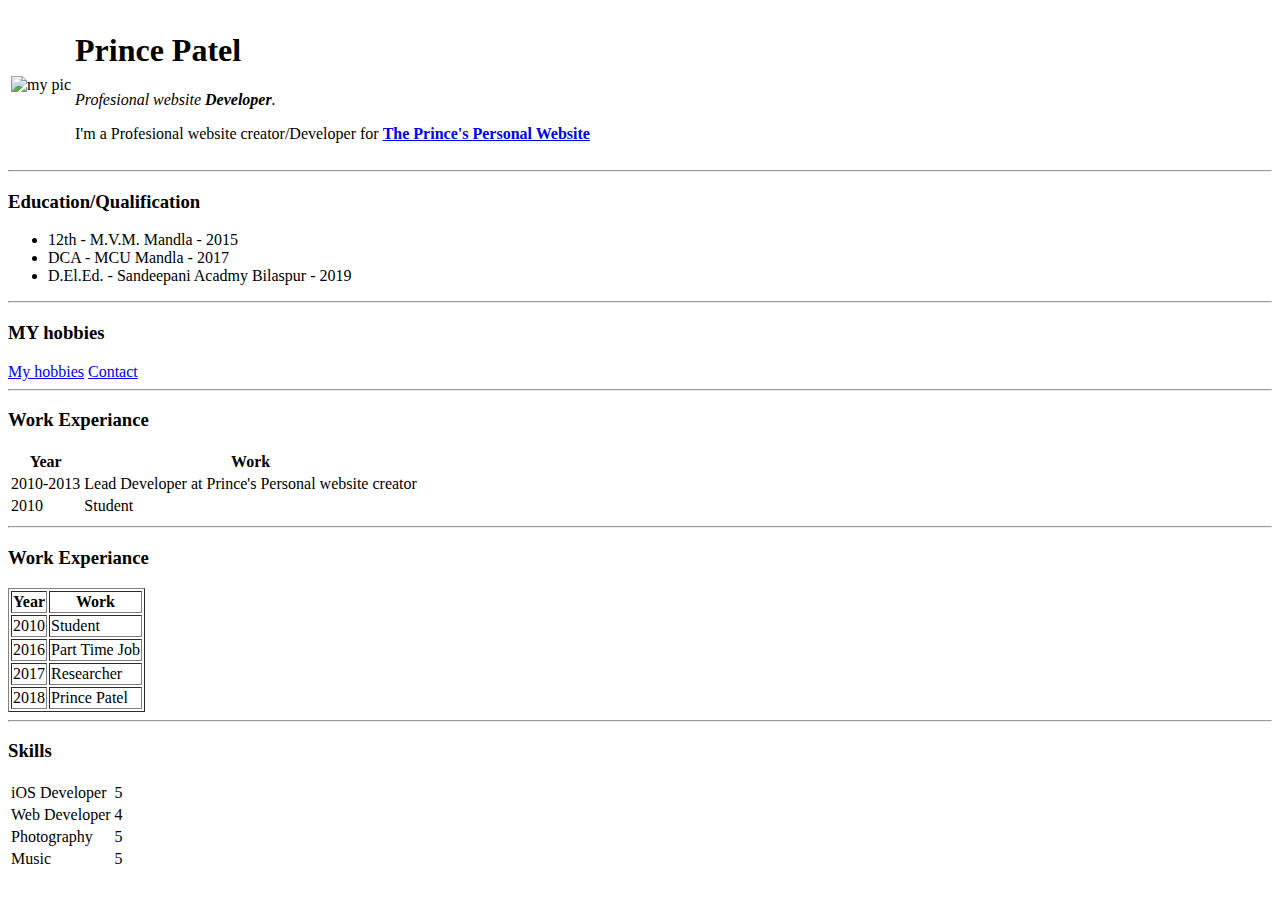
==== index.html @ ff3d0f7c "Rename Index.html to index.html" ====
<!DOCTYPE html>
<html lang="en">

<head>
    <meta charset="UTF-8">
    <meta name="viewport" content="width=device-width, initial-scale=1.0">
    <title>Prince's Personal Website</title>

</head>

<body>
    <table>
        <tr>
            <td><img src="download.jpg" alt="my pic"></td>
            <td>
                <h1>Prince Patel</h1>
                <p><em>Profesional website <strong>Developer</strong>.</em></p>
                <p>I'm a Profesional website creator/Developer for <strong><a href="https://www.google.com/">The
                            Prince's Personal Website</a></strong></p>
            </td>
        </tr>
    </table>
    <hr>
    <h3>Education/Qualification</h3>
    <ul>
        <li>12th - M.V.M. Mandla - 2015</li>
        <li>DCA - MCU Mandla - 2017</li>
        <li>D.El.Ed. - Sandeepani Acadmy Bilaspur - 2019</li>
    </ul>
    <hr>
    <h3>MY hobbies</h3>
    <a href="hobbies.html">My hobbies</a>
    <a href="Contact Me.html">Contact</a>
    <hr>
    <h3>Work Experiance</h3>
    <table>
        <tr>
            <th>Year</th>
            <th>Work</th>

        </tr>
        <tbody>
            <tr>
                <td>2010-2013</td>
                <td>Lead Developer at Prince's Personal website creator</td>
            </tr>
            <tr>
                <td>2010</td>
                <td>Student</td>

            </tr>
        </tbody>
    </table>
    <hr>
    <h3>Work Experiance</h3>
    <table border="1">
        <tr>
            <th>Year</th>
            <th>Work</th>
        </tr>
        <tbody>
            <tr>
                <td>2010</td>
                <td>Student</td>
            </tr>
            <tr>
                <td>2016</td>
                <td>Part Time Job</td>
            </tr>
            <tr>
                <td>2017</td>
                <td>Researcher</td>
            </tr>
            <tr>
                <td>2018</td>
                <td>Prince Patel</td>
            </tr>
        </tbody>
    </table>
    <hr>
    <h3>Skills</h3>
    <table cellspecing="10">
        <tr>
            <td>iOS Developer</td>
            <td>5</td>
        </tr>
        <tr>
            <td>Web Developer</td>
            <td>4</td>
        </tr>
        <tr>
            <td>Photography</td>
            <td>5</td>
        </tr>
        <tr>
            <td>Music</td>
            <td>5</td>
        </tr>
    </table>


</body>

</html>
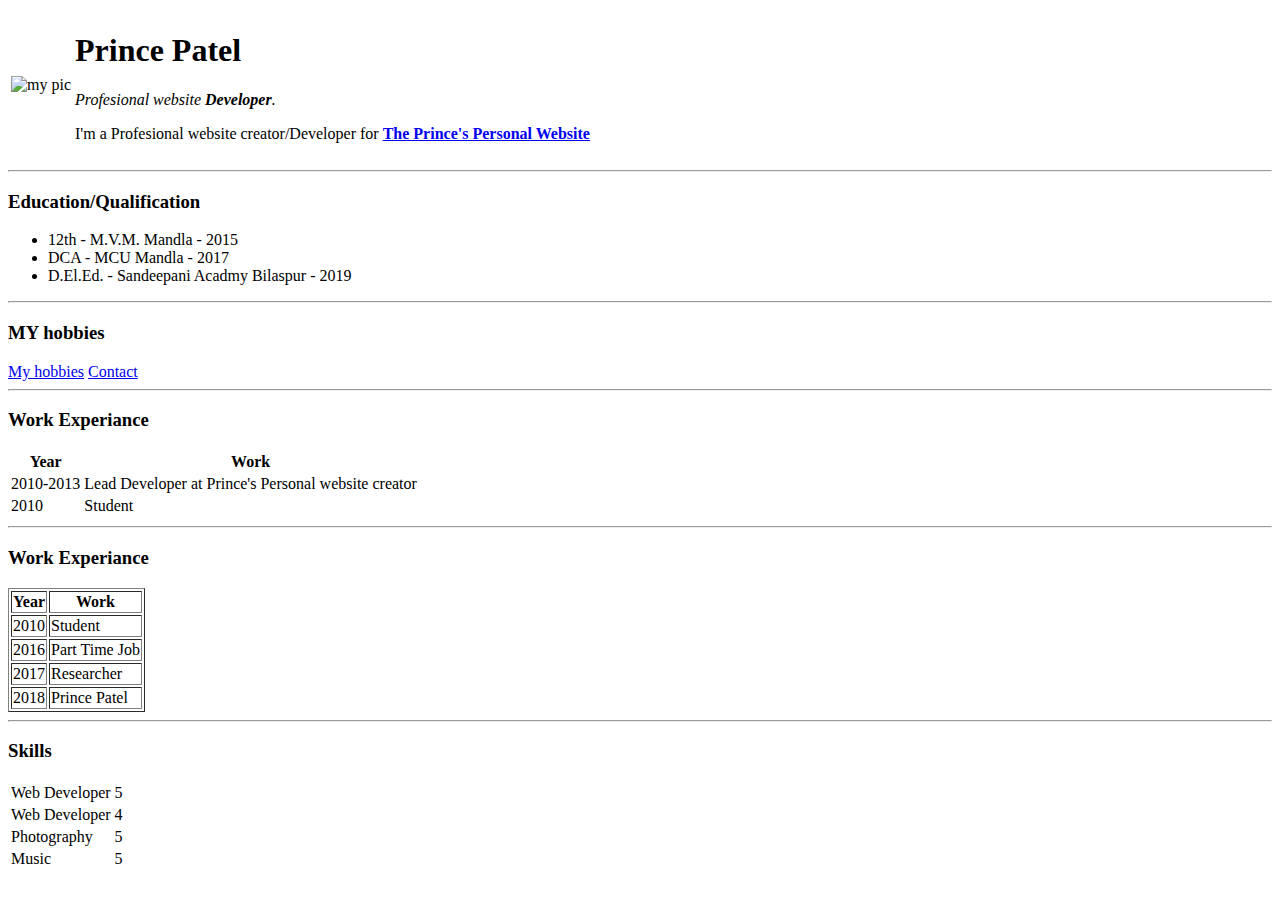
==== commit 3bef12dd: "Update index.html" ====
--- a/index.html
+++ b/index.html
@@ -81,7 +81,7 @@
     <h3>Skills</h3>
     <table cellspecing="10">
         <tr>
-            <td>iOS Developer</td>
+            <td>Web Developer</td>
             <td>5</td>
         </tr>
         <tr>
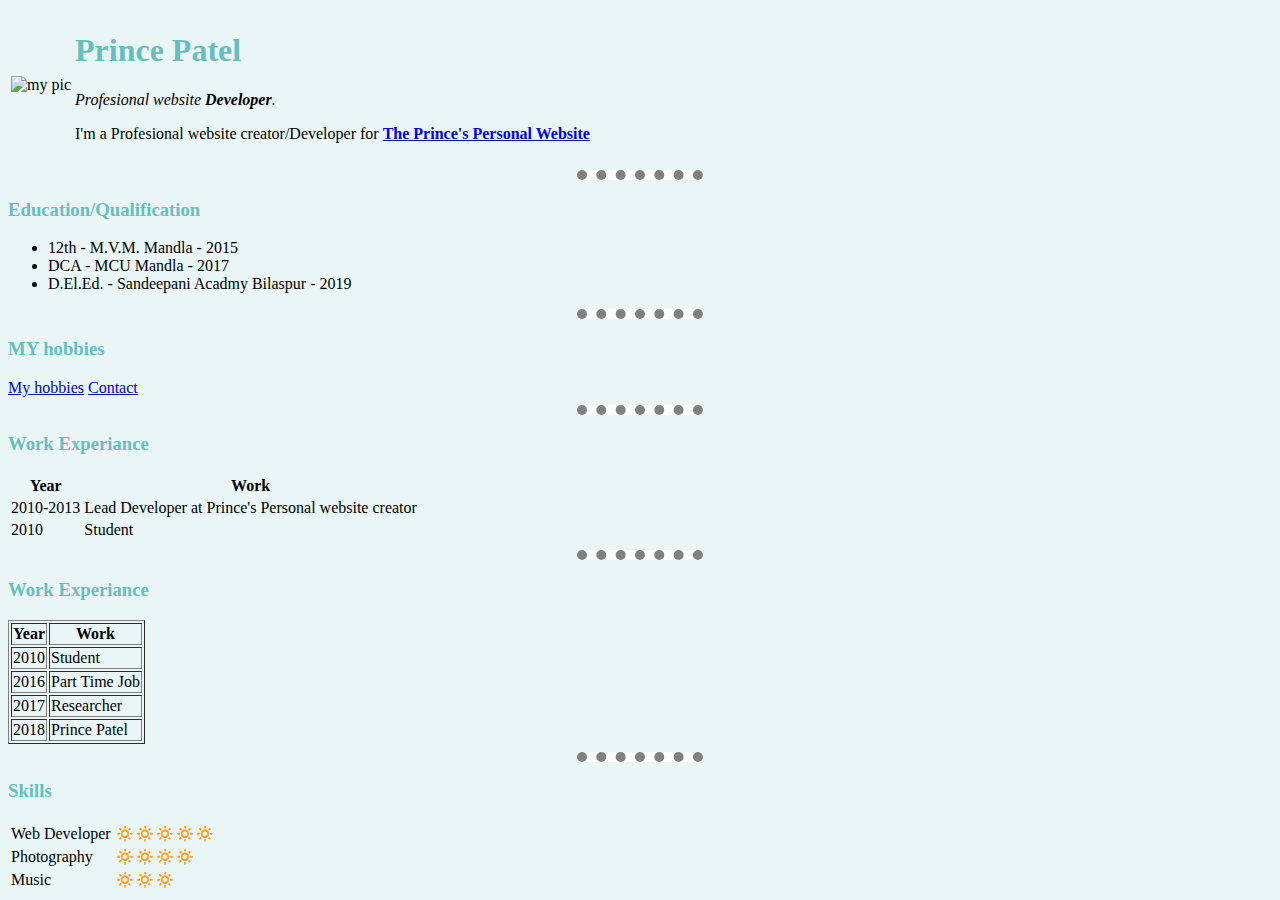
==== commit dfefa7c4: "index.html" ====
--- a/index.html
+++ b/index.html
@@ -5,7 +5,25 @@
     <meta charset="UTF-8">
     <meta name="viewport" content="width=device-width, initial-scale=1.0">
     <title>Prince's Personal Website</title>
-
+    <style type="text/css" media="all">
+    body {
+        background-color:#EAF6F6;
+      }
+    hr {
+        background-color: white;
+        border-style:none;
+        border-top-style:dotted;
+        border-color:grey;
+        border-width:10px;
+        width: 10%;
+      }
+    h1 {
+      color:#66BFBF;
+    }
+    h3{
+      color:#66BFBF;
+    }
+    </style>
 </head>
 
 <body>
@@ -82,19 +100,15 @@
     <table cellspecing="10">
         <tr>
             <td>Web Developer</td>
-            <td>5</td>
-        </tr>
-        <tr>
-            <td>Web Developer</td>
-            <td>4</td>
+            <td>🔅🔅🔅🔅🔅</td>
         </tr>
         <tr>
             <td>Photography</td>
-            <td>5</td>
+            <td>🔅🔅🔅🔅</td>
         </tr>
         <tr>
             <td>Music</td>
-            <td>5</td>
+            <td>🔅🔅🔅</td>
         </tr>
     </table>
 
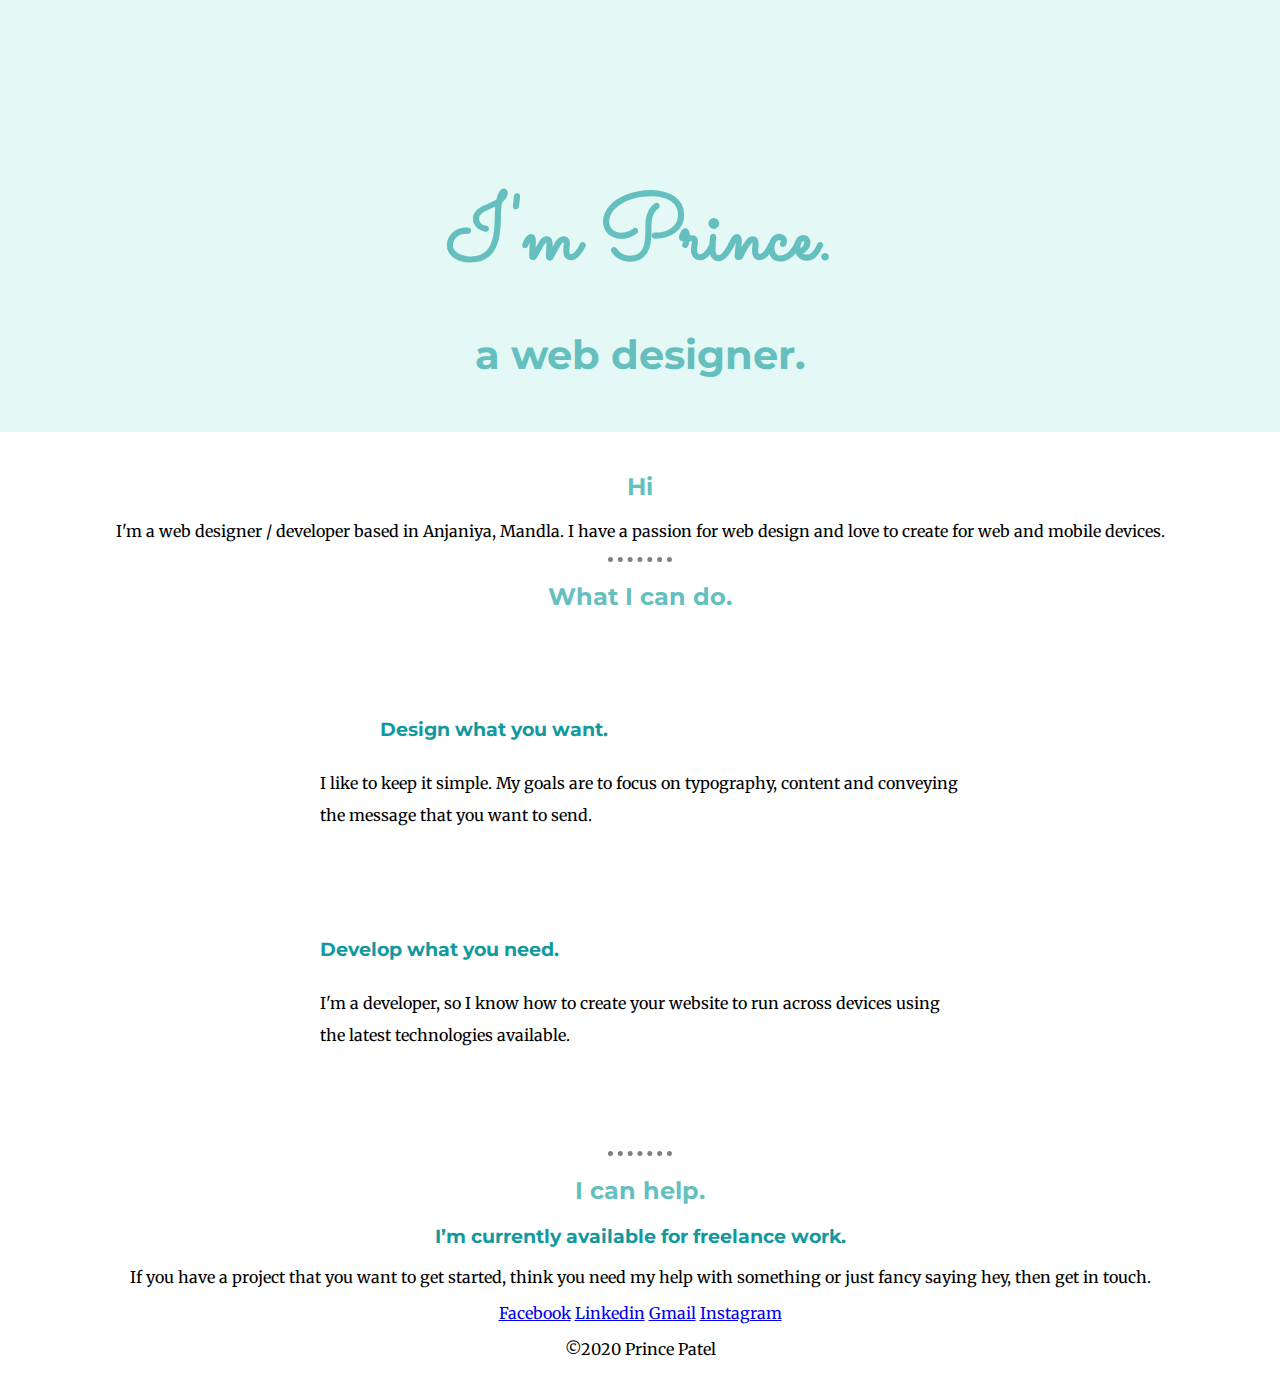
==== commit 495180e2: "WEB" ====
--- a/index.html
+++ b/index.html
@@ -4,115 +4,58 @@
 <head>
     <meta charset="UTF-8">
     <meta name="viewport" content="width=device-width, initial-scale=1.0">
-    <title>Prince's Personal Website</title>
-    <style type="text/css" media="all">
-    body {
-        background-color:#EAF6F6;
-      }
-    hr {
-        background-color: white;
-        border-style:none;
-        border-top-style:dotted;
-        border-color:grey;
-        border-width:10px;
-        width: 10%;
-      }
-    h1 {
-      color:#66BFBF;
-    }
-    h3{
-      color:#66BFBF;
-    }
-    </style>
+    <title>Prince</title>
+    <link rel="stylesheet" href="style.css">
+    <link rel="icon" href="iconfinder_pinterest-p_1608434.png">
+    <link href="https://fonts.googleapis.com/css2?family=Merriweather:ital,wght@1,300&family=Montserrat:wght@300&family=Sacramento&display=swap" rel="stylesheet">
 </head>
 
 <body>
-    <table>
-        <tr>
-            <td><img src="download.jpg" alt="my pic"></td>
-            <td>
-                <h1>Prince Patel</h1>
-                <p><em>Profesional website <strong>Developer</strong>.</em></p>
-                <p>I'm a Profesional website creator/Developer for <strong><a href="https://www.google.com/">The
-                            Prince's Personal Website</a></strong></p>
-            </td>
-        </tr>
-    </table>
-    <hr>
-    <h3>Education/Qualification</h3>
-    <ul>
-        <li>12th - M.V.M. Mandla - 2015</li>
-        <li>DCA - MCU Mandla - 2017</li>
-        <li>D.El.Ed. - Sandeepani Acadmy Bilaspur - 2019</li>
-    </ul>
-    <hr>
-    <h3>MY hobbies</h3>
-    <a href="hobbies.html">My hobbies</a>
-    <a href="Contact Me.html">Contact</a>
-    <hr>
-    <h3>Work Experiance</h3>
-    <table>
-        <tr>
-            <th>Year</th>
-            <th>Work</th>
+    <div class="top-container">
+        <img class="top" src="omage\5-2-music-transparent-thumb.png" alt="">
+        <h1>I'm Prince.</h1>
+        <h2 class="web" >a web designer.</h2>
+        <img class="bottom"  src="omage\8-2-music-png-clipart-thumb.png" alt="">
+        <img class="land" src="image\land (1).png" alt="">
+    </div>
+    <div class="middle-container">
+        <div class="profile">
+            <img class="dp"  src="http://seanhalpin.io/assets/img/content/home/hello/me.svg" alt="">
+            <h2>Hi</h2>
+            <p>I'm a web designer / developer based in Anjaniya, Mandla. I have a passion for web design and love to create for web and mobile devices.</p>
+        </div>
+        <hr>
+        <div class="skill">
+            <h2>What I can do.</h2>
+            <div class="skill-row">
+                <img class="design" src="image\iconfinder_General_Office_11_3592868.png" alt="">
+                <h3>Design what you want.</h3>
+                <p>I like to keep it simple. My goals are to focus on typography, content and conveying the message that you want to send.</p>
+            </div>
+            <div class="skill-row">
+                <img class="develop" src="image\iconfinder_General_Office_50_3592833.png" alt="">
+                <h3>Develop what you need.</h3>
+                <p>I'm a developer, so I know how to create your website to run across devices using the latest technologies available.</p>
 
-        </tr>
-        <tbody>
-            <tr>
-                <td>2010-2013</td>
-                <td>Lead Developer at Prince's Personal website creator</td>
-            </tr>
-            <tr>
-                <td>2010</td>
-                <td>Student</td>
+            </div>
 
-            </tr>
-        </tbody>
-    </table>
-    <hr>
-    <h3>Work Experiance</h3>
-    <table border="1">
-        <tr>
-            <th>Year</th>
-            <th>Work</th>
-        </tr>
-        <tbody>
-            <tr>
-                <td>2010</td>
-                <td>Student</td>
-            </tr>
-            <tr>
-                <td>2016</td>
-                <td>Part Time Job</td>
-            </tr>
-            <tr>
-                <td>2017</td>
-                <td>Researcher</td>
-            </tr>
-            <tr>
-                <td>2018</td>
-                <td>Prince Patel</td>
-            </tr>
-        </tbody>
-    </table>
-    <hr>
-    <h3>Skills</h3>
-    <table cellspecing="10">
-        <tr>
-            <td>Web Developer</td>
-            <td>🔅🔅🔅🔅🔅</td>
-        </tr>
-        <tr>
-            <td>Photography</td>
-            <td>🔅🔅🔅🔅</td>
-        </tr>
-        <tr>
-            <td>Music</td>
-            <td>🔅🔅🔅</td>
-        </tr>
-    </table>
+        </div>
+        <hr>
+        <div class="contact-me">
+            <h2>I can help.</h3>
+            <h3>I’m currently available for freelance work.</h3>
+            <p>If you have a project that you want to get started, think you need my help with something or just fancy saying hey, then get in touch.</p>
+        </div>
 
-
+    </div>
+    <div class="bottom-container">
+        <a class="fotter-link" href="https://www.facebook.com" >Facebook</a>
+        <a class="fotter-link" href="https://www.linkedin.com">Linkedin</a>
+        <a class="fotter-link" href="https://www.gmail.com">Gmail</a>
+        <a class="fotter-link" href="https://www.instagram.com">Instagram</a>
+        <p>©2020 Prince Patel</p>
+    </div>
+    
 </body>
 
-</html>
+</html>--- a/style.css
+++ b/style.css
@@ -0,0 +1,76 @@
+body{
+    margin: 0px;
+    text-align: center;
+    font-family: 'Merriweather', serif;
+}
+
+.top-container{
+    background-color: #e4f9f5;
+    position: relative;
+    padding-top: 100px;
+}
+.middle-container{
+
+
+}
+.bottom-container{
+    
+}
+.dp{
+    image-resolution: 10px;
+}
+h1{
+    margin-top: 20px;
+    margin: 50px auto 0 auto;
+    color: #66BFBF;
+    font-family: 'Sacramento', cursive;
+    font-size:5.625rem;
+    line-height: 2;
+}
+.web{
+    font-size: 2.5rem;
+    margin-top: 0;
+}
+h2{
+    color:#66BFBF ;
+    font-family: 'Montserrat', sans-serif;
+}
+hr{
+    border-style:none;
+    border-top-style: dotted;
+    border-color: grey;
+    border-width: 5px;
+    width: 5%;
+}    
+h3{
+    color: #11999E;
+    font-family: 'Montserrat', sans-serif;
+}
+.bottom{
+    position: absolute;
+    left: 300px;
+    bottom: 300px;
+}
+.top{
+    size: 100px;
+    position: absolute;
+    right: 200px;
+    top: 50;
+
+}
+.skill-row{
+    width: 50%;
+    margin:100px auto 100px auto;
+    text-align: left;
+    line-height: 2;
+}
+.design{
+    float: left;
+    margin-right: 60px;
+    margin-top: 30px;
+}
+.develop{
+    float: right;
+    margin-left: 50px;
+    margin-top: 50px;
+}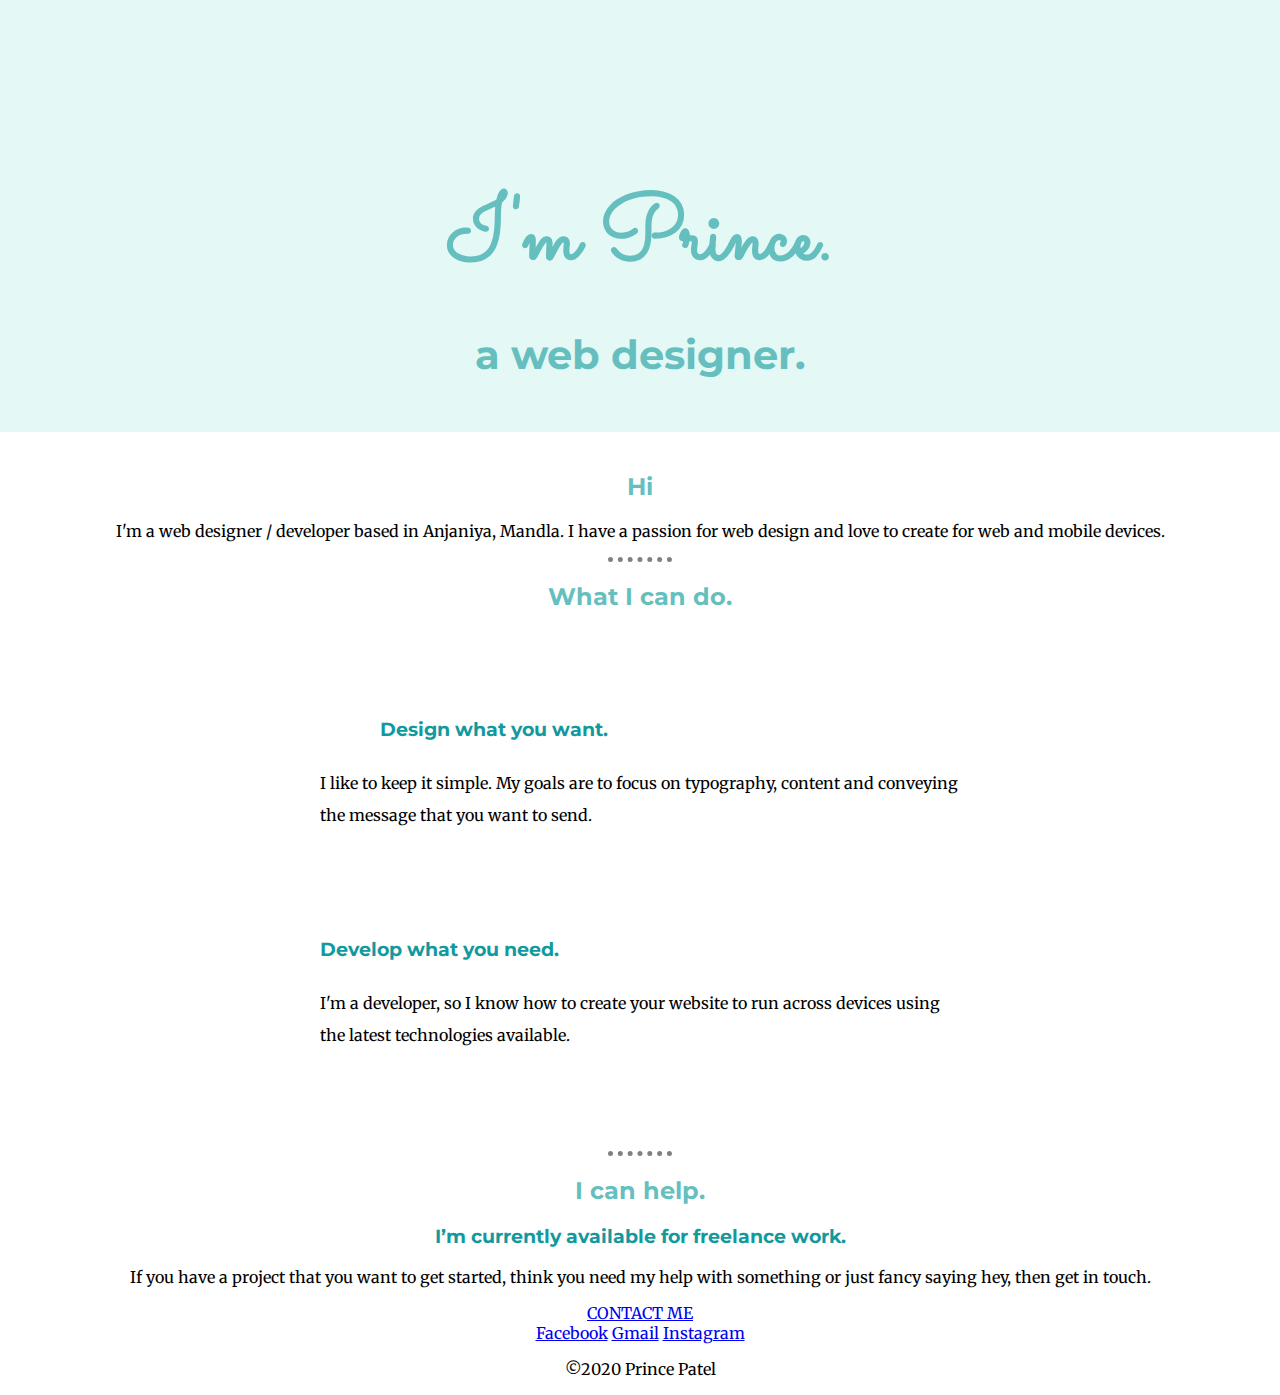
==== commit c2a56b16: "index.html" ====
--- a/index.html
+++ b/index.html
@@ -9,31 +9,32 @@
     <link rel="icon" href="iconfinder_pinterest-p_1608434.png">
     <link href="https://fonts.googleapis.com/css2?family=Merriweather:ital,wght@1,300&family=Montserrat:wght@300&family=Sacramento&display=swap" rel="stylesheet">
 </head>
+    
 
 <body>
     <div class="top-container">
-        <img class="top" src="omage\5-2-music-transparent-thumb.png" alt="">
+        <img class="top" src="" alt="">
         <h1>I'm Prince.</h1>
         <h2 class="web" >a web designer.</h2>
-        <img class="bottom"  src="omage\8-2-music-png-clipart-thumb.png" alt="">
-        <img class="land" src="image\land (1).png" alt="">
+        <img class="bottom"  src="" alt="">
+        <img class="land" src="land (1).png" alt="">
     </div>
     <div class="middle-container">
         <div class="profile">
             <img class="dp"  src="http://seanhalpin.io/assets/img/content/home/hello/me.svg" alt="">
             <h2>Hi</h2>
-            <p>I'm a web designer / developer based in Anjaniya, Mandla. I have a passion for web design and love to create for web and mobile devices.</p>
+            <p class="intro">I'm a web designer / developer based in Anjaniya, Mandla. I have a passion for web design and love to create for web and mobile devices.</p>
         </div>
         <hr>
         <div class="skill">
             <h2>What I can do.</h2>
             <div class="skill-row">
-                <img class="design" src="image\iconfinder_General_Office_11_3592868.png" alt="">
+                <img class="design" src="iconfinder_General_Office_11_3592868.png" alt="">
                 <h3>Design what you want.</h3>
                 <p>I like to keep it simple. My goals are to focus on typography, content and conveying the message that you want to send.</p>
             </div>
             <div class="skill-row">
-                <img class="develop" src="image\iconfinder_General_Office_50_3592833.png" alt="">
+                <img class="develop" src="iconfinder_General_Office_50_3592833.png" alt="">
                 <h3>Develop what you need.</h3>
                 <p>I'm a developer, so I know how to create your website to run across devices using the latest technologies available.</p>
 
@@ -42,18 +43,19 @@
         </div>
         <hr>
         <div class="contact-me">
+            
             <h2>I can help.</h3>
             <h3>I’m currently available for freelance work.</h3>
             <p>If you have a project that you want to get started, think you need my help with something or just fancy saying hey, then get in touch.</p>
+            <a href="#" class="classname">CONTACT ME</a>
         </div>
 
     </div>
     <div class="bottom-container">
         <a class="fotter-link" href="https://www.facebook.com" >Facebook</a>
-        <a class="fotter-link" href="https://www.linkedin.com">Linkedin</a>
         <a class="fotter-link" href="https://www.gmail.com">Gmail</a>
         <a class="fotter-link" href="https://www.instagram.com">Instagram</a>
-        <p>©2020 Prince Patel</p>
+        <p class="copyright">©2020 Prince Patel</p>
     </div>
     
 </body>
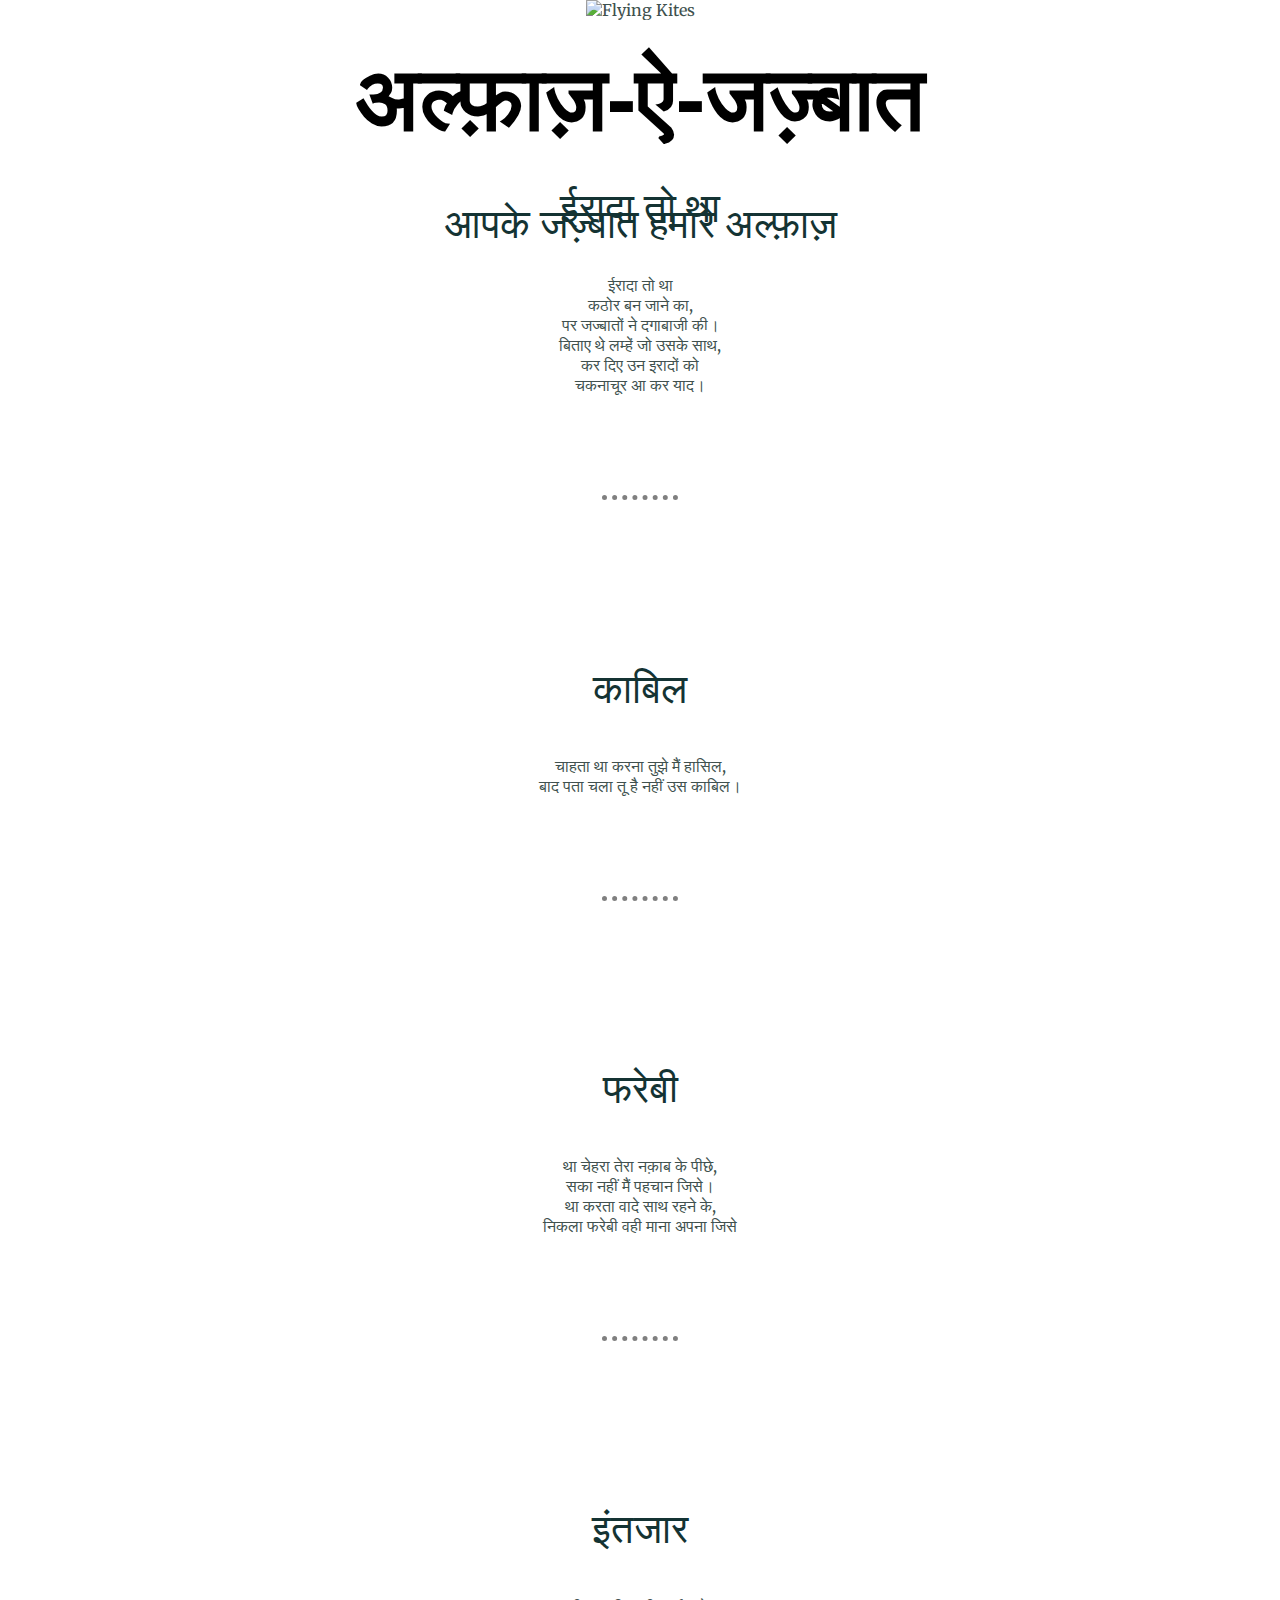
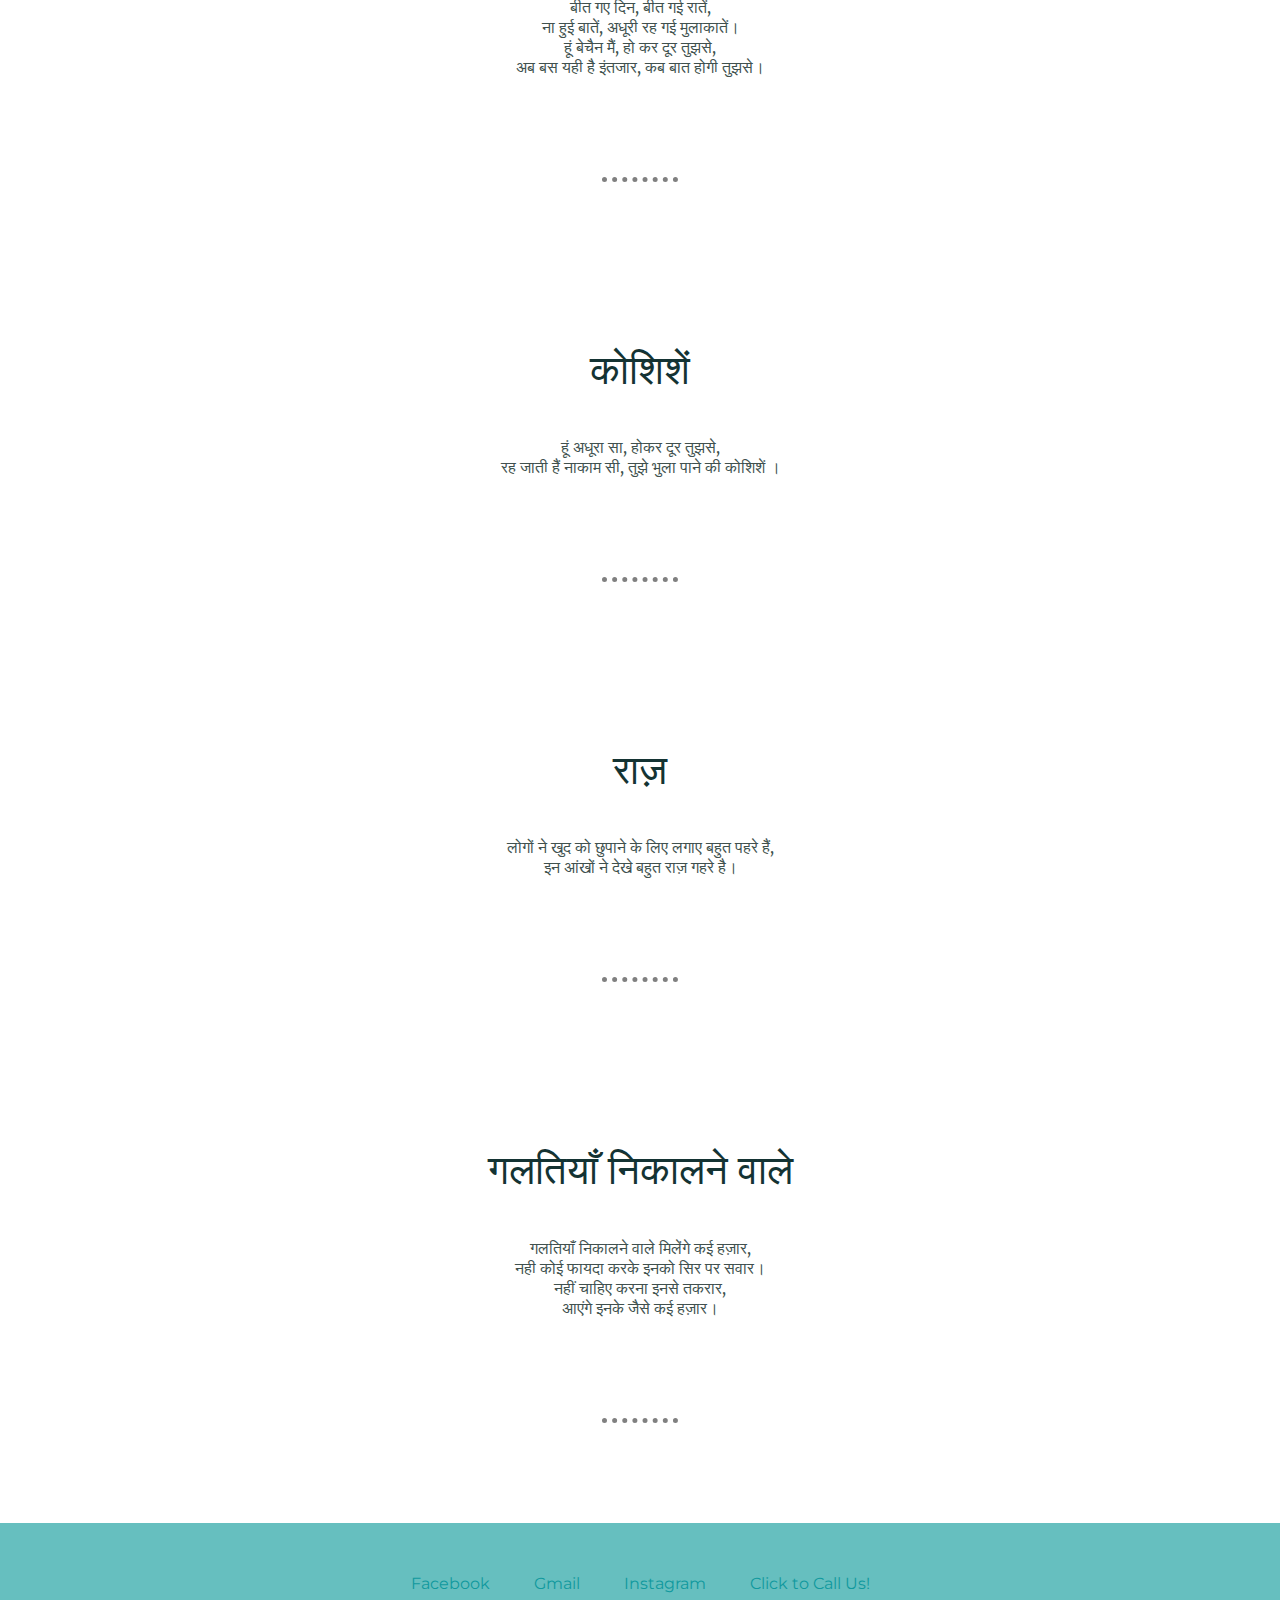
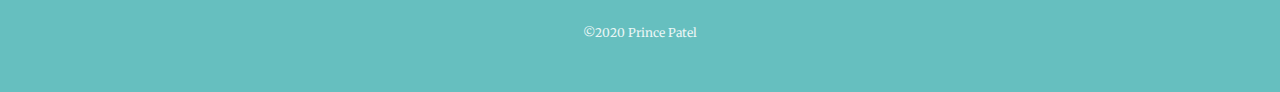
==== commit d24b8c3e: "Add files via upload" ====
--- a/index.html
+++ b/index.html
@@ -4,60 +4,142 @@
 <head>
     <meta charset="UTF-8">
     <meta name="viewport" content="width=device-width, initial-scale=1.0">
-    <title>Prince</title>
+    <title>Alfaz-E-Jazbat</title>
     <link rel="stylesheet" href="style.css">
     <link rel="icon" href="iconfinder_pinterest-p_1608434.png">
-    <link href="https://fonts.googleapis.com/css2?family=Merriweather:ital,wght@1,300&family=Montserrat:wght@300&family=Sacramento&display=swap" rel="stylesheet">
+    <link
+        href="https://fonts.googleapis.com/css2?family=Merriweather:ital,wght@1,300&family=Montserrat:wght@300&family=Sacramento&display=swap"
+        rel="stylesheet">
+
 </head>
-    
+
 
 <body>
-    <div class="top-container">
+    <div class="box">
+        <img src="https://images.pexels.com/photos/316466/pexels-photo-316466.jpeg?auto=compress&cs=tinysrgb&dpr=2&h=650&w=940" style="width:100%" alt="Flying Kites">
+        <div class="text">
+            <h1>अल्फ़ाज़-ऐ-जज़्बात</h1>
+        <h2 class="web">आपके जज़्बात हमारे अल्फ़ाज़</h2>
+        </div>
+    </div>
+    
+    <!-- <div class="top-container">
         <img class="top" src="" alt="">
-        <h1>I'm Prince.</h1>
-        <h2 class="web" >a web designer.</h2>
-        <img class="bottom"  src="" alt="">
-        <img class="land" src="land (1).png" alt="">
-    </div>
-    <div class="middle-container">
+        <h1>अल्‍फाज-ऐ-जज्‍बात</h1>
+        <h2 class="web">आपके जज्‍बात हमारे अल्‍फाज</h2>
+        <!-- <img class="bottom" src="" alt="">
+        <img class="bg" src="https://images.unsplash.com/photo-1432821596592-e2c18b78144f?ixlib=rb-1.2.1&ixid=eyJhcHBfaWQiOjEyMDd9&auto=format&fit=crop&w=750&q=80" alt="" style="width:100%" ;>
+    </div> -->
+    <div class=" middle-container">
         <div class="profile">
-            <img class="dp"  src="http://seanhalpin.io/assets/img/content/home/hello/me.svg" alt="">
-            <h2>Hi</h2>
-            <p class="intro">I'm a web designer / developer based in Anjaniya, Mandla. I have a passion for web design and love to create for web and mobile devices.</p>
+            <img class="dp" src="https://www.instagram.com/p/CCJi5hyBaoD/?utm_source=ig_web_copy_link" alt="">
+            <h2>ईरादा तो था</h2>
+            <p class="intro">ईरादा तो था <br>
+                कठोर बन जाने का,<br>
+                पर जज्‍बातों ने दगाबाजी की।<br>
+                बिताए थे लम्‍हें जो उसके साथ,<br>
+                कर दिए उन इरादों को <br>
+                चकनाचूर आ कर याद। <br>
+
+            </p>
         </div>
         <hr>
-        <div class="skill">
+        <div class="profile">
+            <img class="dp" src="https://www.instagram.com/p/CCJi5hyBaoD/?utm_source=ig_web_copy_link" alt="">
+            <h2>काबिल</h2>
+            <p class="intro">चाहता था करना तुझे मैं हासिल,<br>
+                बाद पता चला तू है नहीं उस काबिल।
+
+            </p>
+        </div>
+        <hr>
+        <div class="profile">
+            <img class="dp" src="https://www.instagram.com/p/CCJi5hyBaoD/?utm_source=ig_web_copy_link" alt="">
+            <h2>फरेबी</h2>
+            <p class="intro">था चेहरा तेरा नक़ाब के पीछे,<br>
+                सका नहीं मैं पहचान जिसे।<br>
+                था करता वादे साथ रहने के,<br>
+                निकला फरेबी वही माना अपना जिसे
+                </p>
+        </div>
+        <hr>
+        <div class="profile">
+            <img class="dp" src="https://www.instagram.com/p/CCJi5hyBaoD/?utm_source=ig_web_copy_link" alt="">
+            <h2>इंतजार</h2>
+            <p class="intro">बीत गए दिन, बीत गई रातें,<br>
+                ना हुई बातें, अधूरी रह गई मुलाकातें।<br>
+                हूं बेचैन मैं, हो कर दूर तुझसे,<br>
+                अब बस यही है इंतजार, कब बात होगी तुझसे।
+                </p>
+        </div>
+        <hr>
+        <div class="profile">
+            <img class="dp" src="https://www.instagram.com/p/CCJi5hyBaoD/?utm_source=ig_web_copy_link" alt="">
+            <h2>कोशिशें</h2>
+            <p class="intro">हूं अधूरा सा, होकर दूर तुझसे,<br>
+
+                रह जाती हैं नाकाम सी, तुझे भुला पाने की कोशिशें ।
+                </p>
+        </div>
+        <hr>
+        <div class="profile">
+            <img class="dp" src="https://www.instagram.com/p/CCJi5hyBaoD/?utm_source=ig_web_copy_link" alt="">
+            <h2>राज़</h2>
+            <p class="intro">लोगों ने खुद को छुपाने के लिए लगाए बहुत पहरे हैं,<br>
+
+                इन आंखों ने देखे बहुत राज़ गहरे है।
+                </p>
+        </div>
+        <hr>
+        <div class="profile">
+            <img class="dp" src="https://www.instagram.com/p/CCJi5hyBaoD/?utm_source=ig_web_copy_link" alt="">
+            <h2>गलतियाँ निकालने वाले</h2>
+            <p class="intro">गलतियाँ निकालने वाले मिलेंगे कई हज़ार,<br>
+
+                नही कोई फायदा करके इनको सिर पर सवार।<br>
+                
+                नहीं चाहिए करना इनसे तकरार,<br>
+                
+                आएंगे इनके जैसे कई हज़ार।
+            </p>
+        </div>
+        <hr>
+        <!-- <div class="skill">
             <h2>What I can do.</h2>
             <div class="skill-row">
-                <img class="design" src="iconfinder_General_Office_11_3592868.png" alt="">
-                <h3>Design what you want.</h3>
-                <p>I like to keep it simple. My goals are to focus on typography, content and conveying the message that you want to send.</p>
+                <img class="design" src="https://www.instagram.com/p/CCJi5hyBaoD/?utm_source=ig_web_copy_link" alt="">
+                <h3>काबिल</h3>
+                <p>चाहता था करना तुझे मैं हासिल,<br>
+                    बाद पता चला तू है नहीं उस काबिल।</p>
             </div>
             <div class="skill-row">
                 <img class="develop" src="iconfinder_General_Office_50_3592833.png" alt="">
                 <h3>Develop what you need.</h3>
-                <p>I'm a developer, so I know how to create your website to run across devices using the latest technologies available.</p>
+                <p>I'm a developer, so I know how to create your website to run across devices using the latest
+                    technologies available.</p>
 
             </div>
 
         </div>
         <hr>
         <div class="contact-me">
-            
+
             <h2>I can help.</h3>
-            <h3>I’m currently available for freelance work.</h3>
-            <p>If you have a project that you want to get started, think you need my help with something or just fancy saying hey, then get in touch.</p>
-            <a href="#" class="classname">CONTACT ME</a>
-        </div>
+                <h3>I’m currently available for freelance work.</h3>
+                <p>If you have a project that you want to get started, think you need my help with something or just
+                    fancy saying hey, then get in touch.</p>
+                <a href="#" class="classname">CONTACT ME</a>
+        </div> -->
 
     </div>
     <div class="bottom-container">
-        <a class="fotter-link" href="https://www.facebook.com" >Facebook</a>
+        <a class="fotter-link" href="https://www.facebook.com/prnsumit/">Facebook</a>
         <a class="fotter-link" href="https://www.gmail.com">Gmail</a>
-        <a class="fotter-link" href="https://www.instagram.com">Instagram</a>
+        <a class="fotter-link" href="https://www.instagram.com/alfaz_e_jazbat/?hl=en">Instagram</a>
+        <a class="fotter-link" href=”tel:+917974905010″>Click to Call Us!</a>
         <p class="copyright">©2020 Prince Patel</p>
     </div>
-    
+
 </body>
 
 </html>--- a/style.css
+++ b/style.css
@@ -1,29 +1,53 @@
 body{
+    color: #40514E;
     margin: 0px;
     text-align: center;
     font-family: 'Merriweather', serif;
 }
 
 .top-container{
-    background-color: #e4f9f5;
+    background-color: #f6f8fa;
     position: relative;
     padding-top: 100px;
+    text-align: center;
+    
 }
 .middle-container{
+margin: 100px auto 100px auto;
 
 
 }
 .bottom-container{
+    background-color: #66BFBF;
+    padding: 50px 0 20px;
     
+    
+}
+p{
+    height: 2;
+}
+a{
+    color: #11999E;
+    font-family: 'Montserrat', sans-serif;
+    margin: 10px 20px;
+    text-decoration: none;
+}
+a:hover{
+    color: #EAF6F6;
+}
+.intro{
+    width: 30%;
+    margin: auto;
 }
 .dp{
     image-resolution: 10px;
 }
 h1{
-    margin-top: 20px;
-    margin: 50px auto 0 auto;
-    color: #66BFBF;
-    font-family: 'Sacramento', cursive;
+    margin-top: 100px;
+    margin: 1px auto 0 auto;
+    
+    color: #000000;
+    font-family: 'Poppins', sans-serif;
     font-size:5.625rem;
     line-height: 2;
 }
@@ -32,7 +56,14 @@
     margin-top: 0;
 }
 h2{
-    color:#66BFBF ;
+    color:#143333 ;
+    font-family: 'Montserrat', sans-serif;
+    font-size: 2.5rem;
+    font-weight: normal;
+    padding: 10px;
+}
+h3{
+    color: #11999E;
     font-family: 'Montserrat', sans-serif;
 }
 hr{
@@ -40,12 +71,10 @@
     border-top-style: dotted;
     border-color: grey;
     border-width: 5px;
-    width: 5%;
+    width: 6%;
+    margin: 100px auto 100px auto;
 }    
-h3{
-    color: #11999E;
-    font-family: 'Montserrat', sans-serif;
-}
+
 .bottom{
     position: absolute;
     left: 300px;
@@ -64,6 +93,11 @@
     text-align: left;
     line-height: 2;
 }
+.copyright{
+    color: #EAF6F6;
+    font-size: 0.75rem;
+    padding: 20px 0;
+}
 .design{
     float: left;
     margin-right: 60px;
@@ -73,4 +107,30 @@
     float: right;
     margin-left: 50px;
     margin-top: 50px;
+}
+.contact-me{
+    width: 40%;
+    margin: 5% auto 5%;
+}
+
+.bg{
+    align-items: center;
+    top: 0;
+    position: relative;
+    margin: 0;
+}
+.box{
+    position: relative;
+    display: inline-block; /* Make the width of box same as image */
+    width:100%
+}
+.box .text{
+    position: absolute;
+    z-index: 999;
+    margin: 0 auto;
+    left: 0;
+    right: 0;
+    top: 40%; /* Adjust this value to move the positioned div up and down */
+    text-align: center;
+    width: 60%; /* Set the width of the positioned div */
 }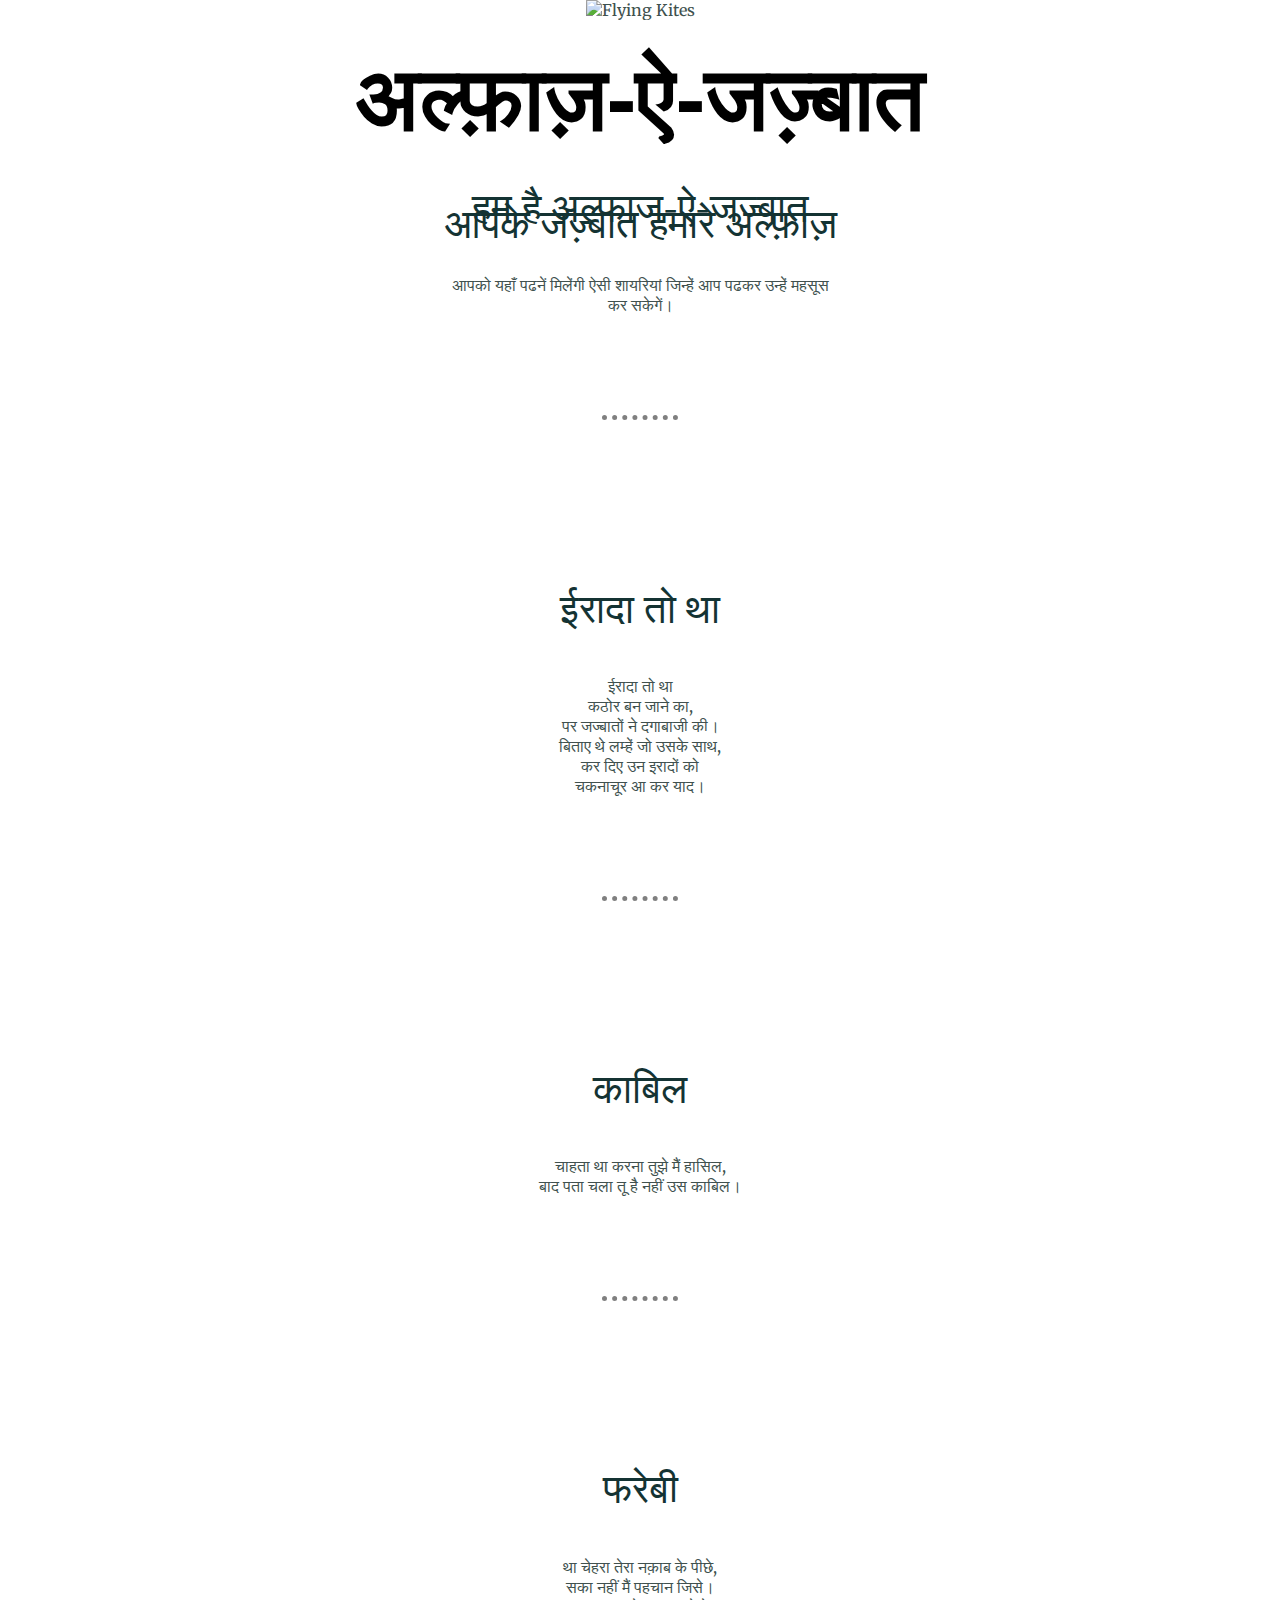
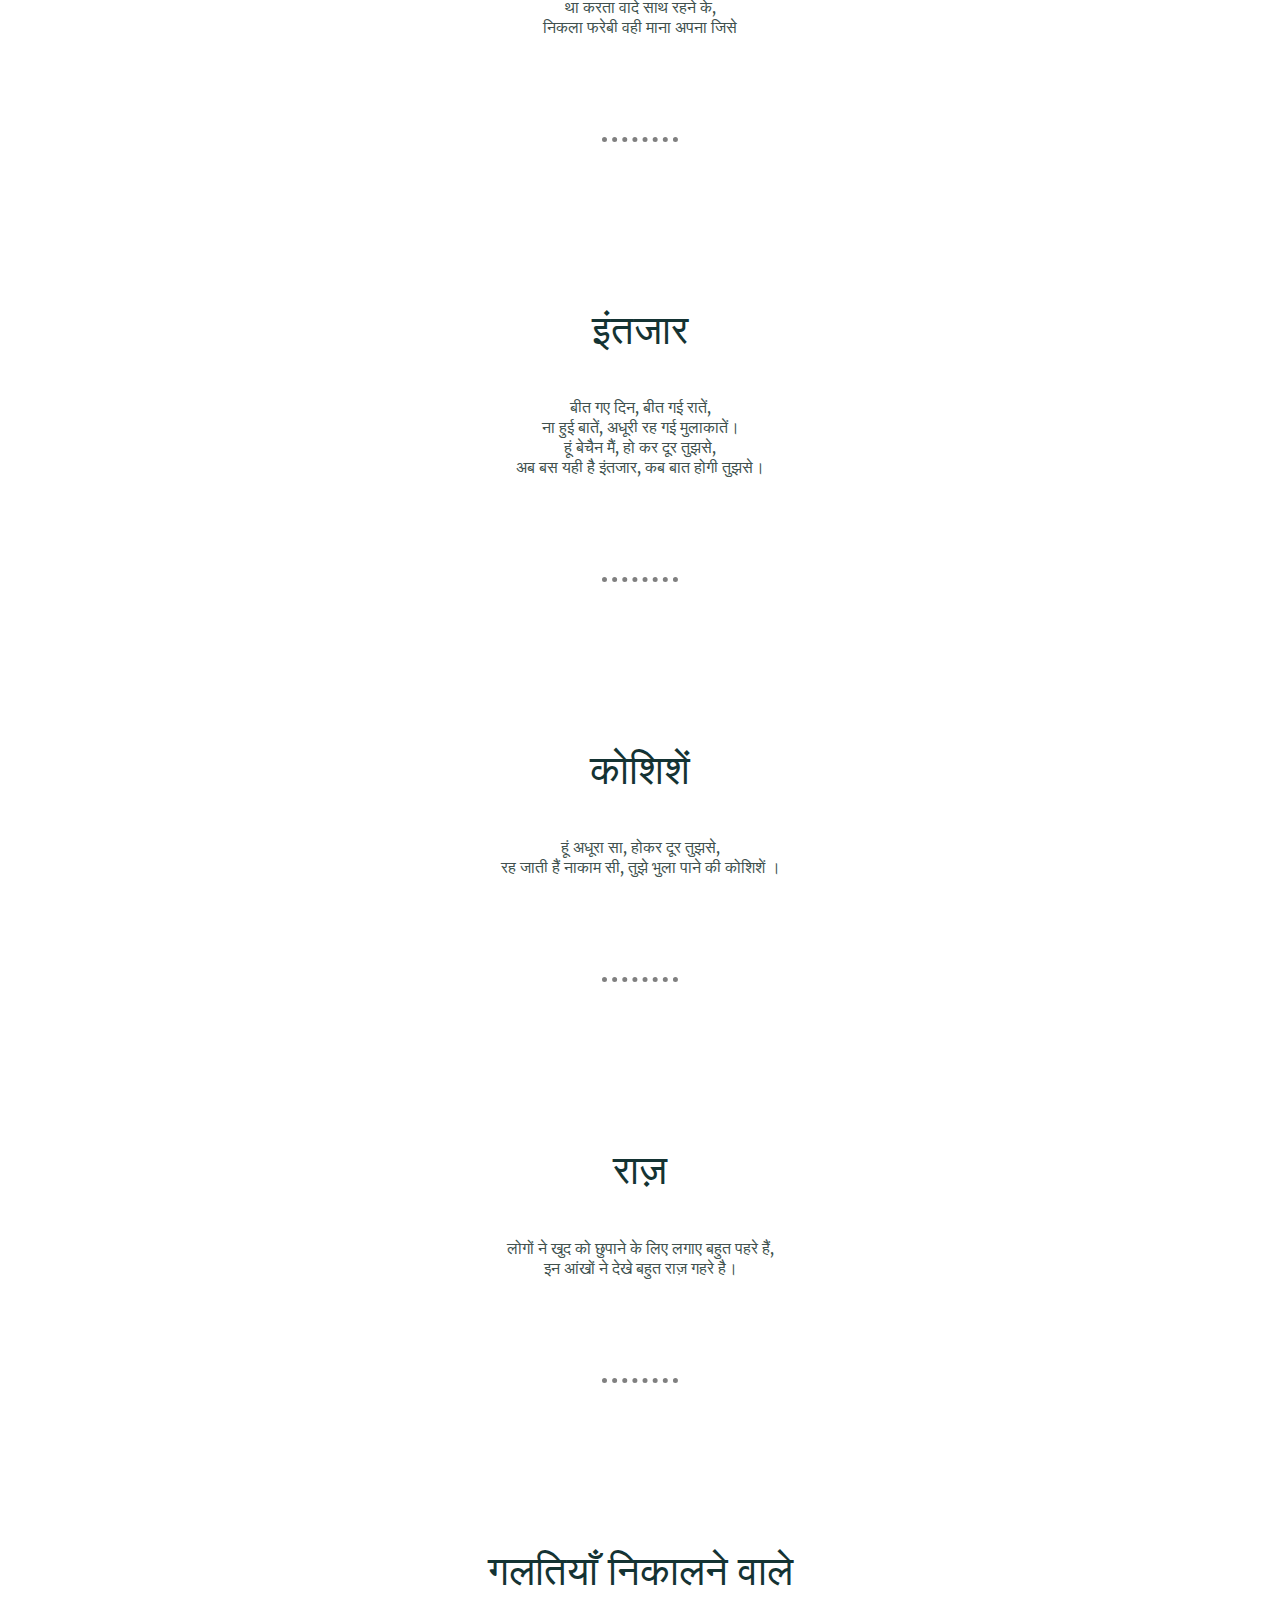
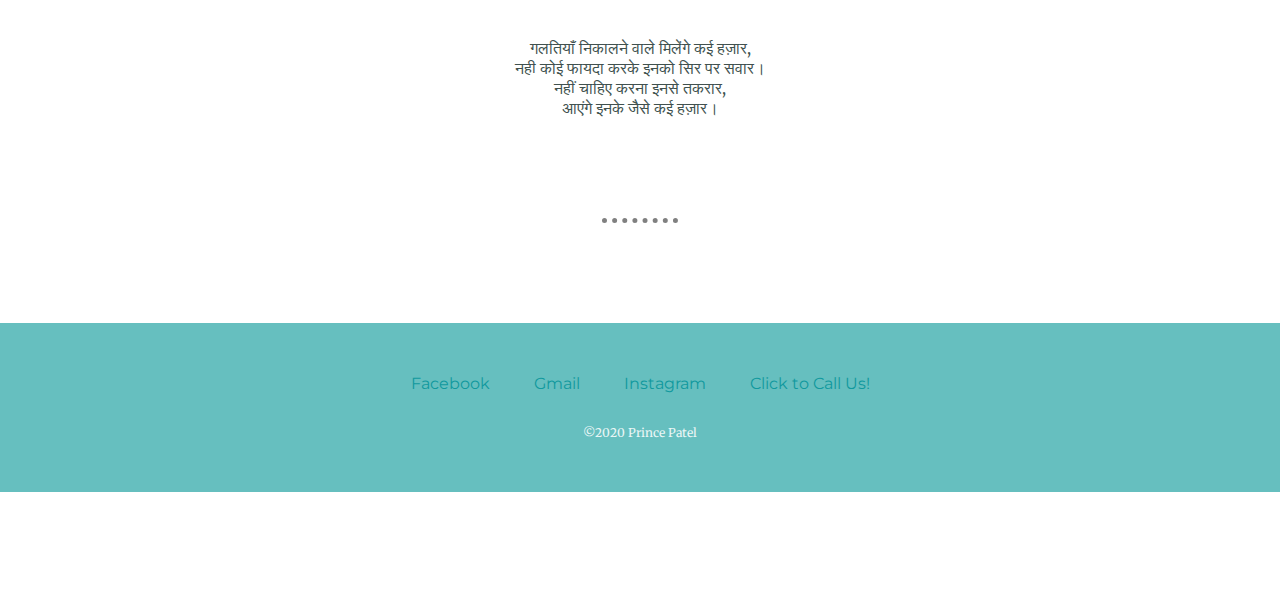
==== commit f7dacce8: "Update index.html" ====
--- a/index.html
+++ b/index.html
@@ -30,6 +30,17 @@
         <!-- <img class="bottom" src="" alt="">
         <img class="bg" src="https://images.unsplash.com/photo-1432821596592-e2c18b78144f?ixlib=rb-1.2.1&ixid=eyJhcHBfaWQiOjEyMDd9&auto=format&fit=crop&w=750&q=80" alt="" style="width:100%" ;>
     </div> -->
+    
+    <div class=" middle-container">
+        <div class="profile">
+            <img class="dp" src="https://www.instagram.com/p/CCJi5hyBaoD/?utm_source=ig_web_copy_link" alt="">
+            <h2>हम है अल्‍फाज-ऐ-जज्‍बात</h2>
+            <p class="intro">आपको यहाँ पढनें मिलेंगी ऐसी शायरियां जिन्हें  आप पढकर उन्हें  महसूस कर सकेगें।<br>
+              
+            </p>
+        </div>
+        <hr>
+        
     <div class=" middle-container">
         <div class="profile">
             <img class="dp" src="https://www.instagram.com/p/CCJi5hyBaoD/?utm_source=ig_web_copy_link" alt="">
@@ -142,4 +153,4 @@
 
 </body>
 
-</html>+</html>
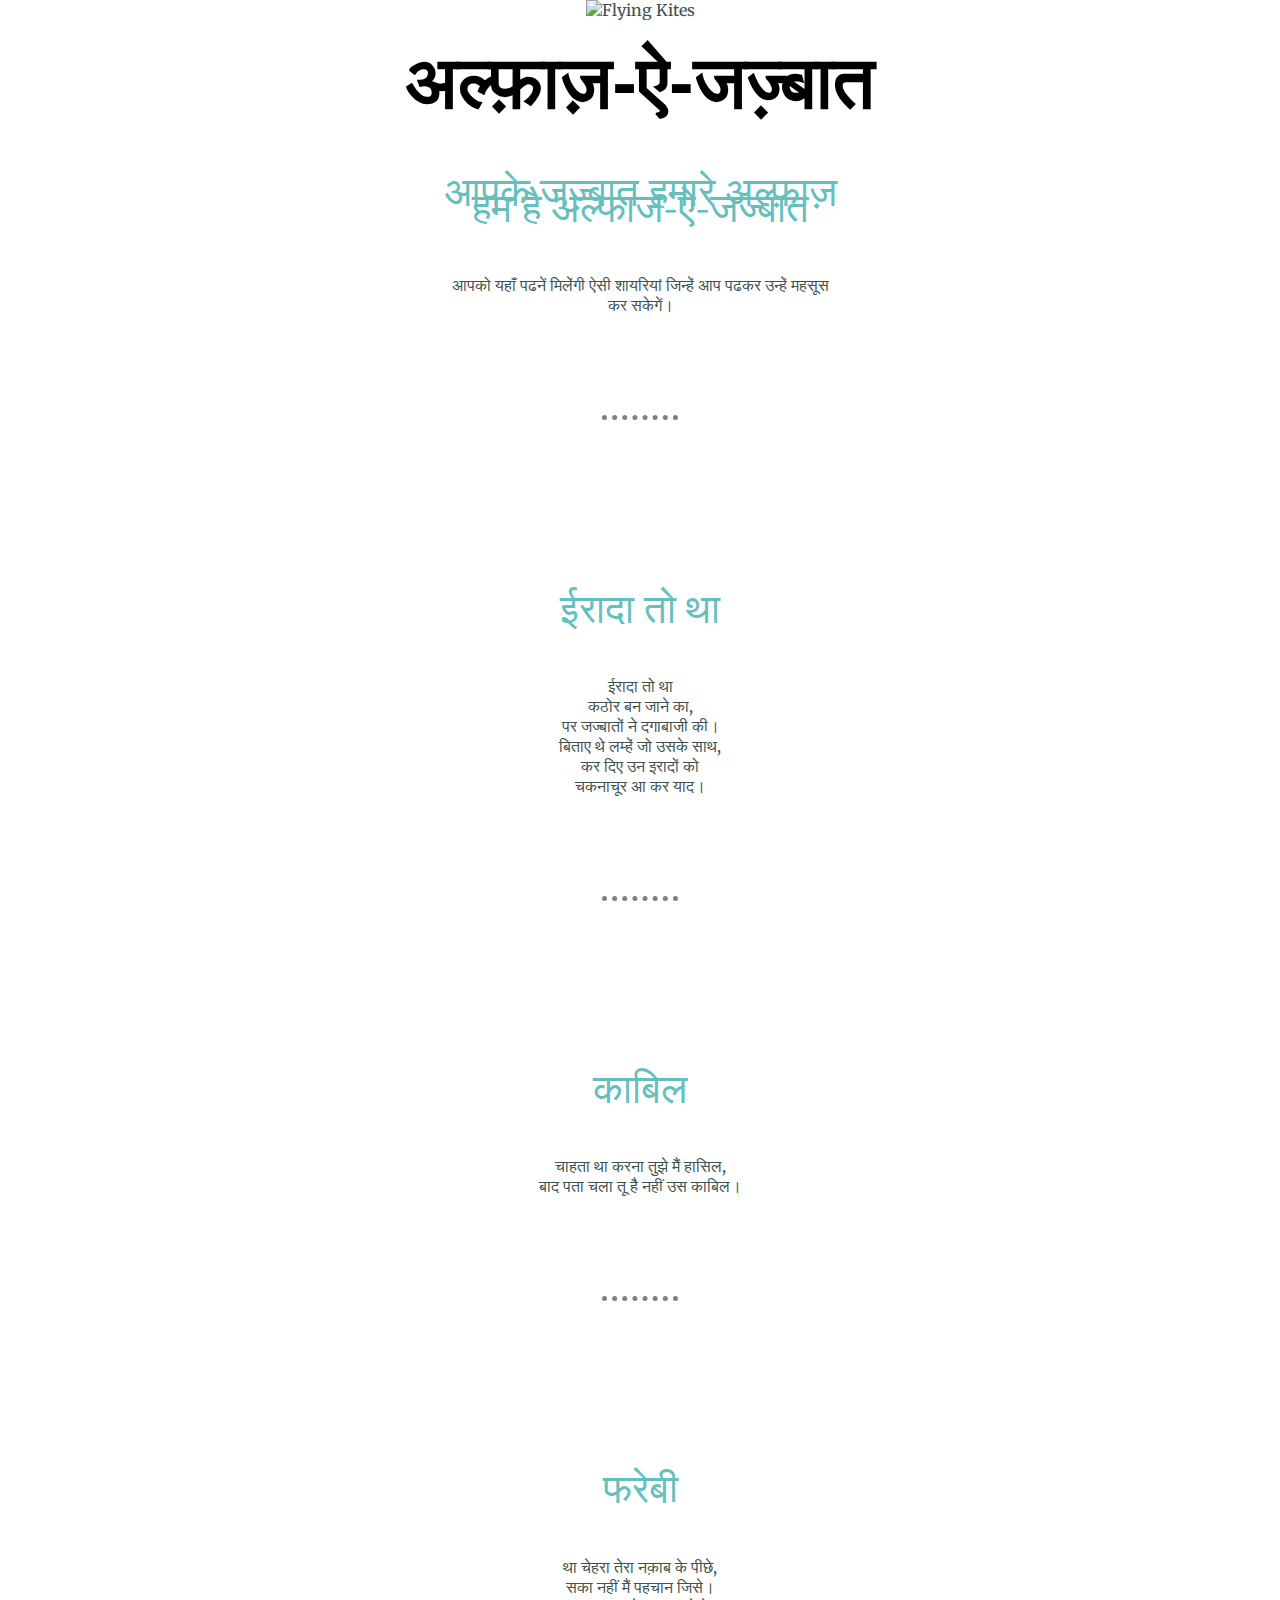
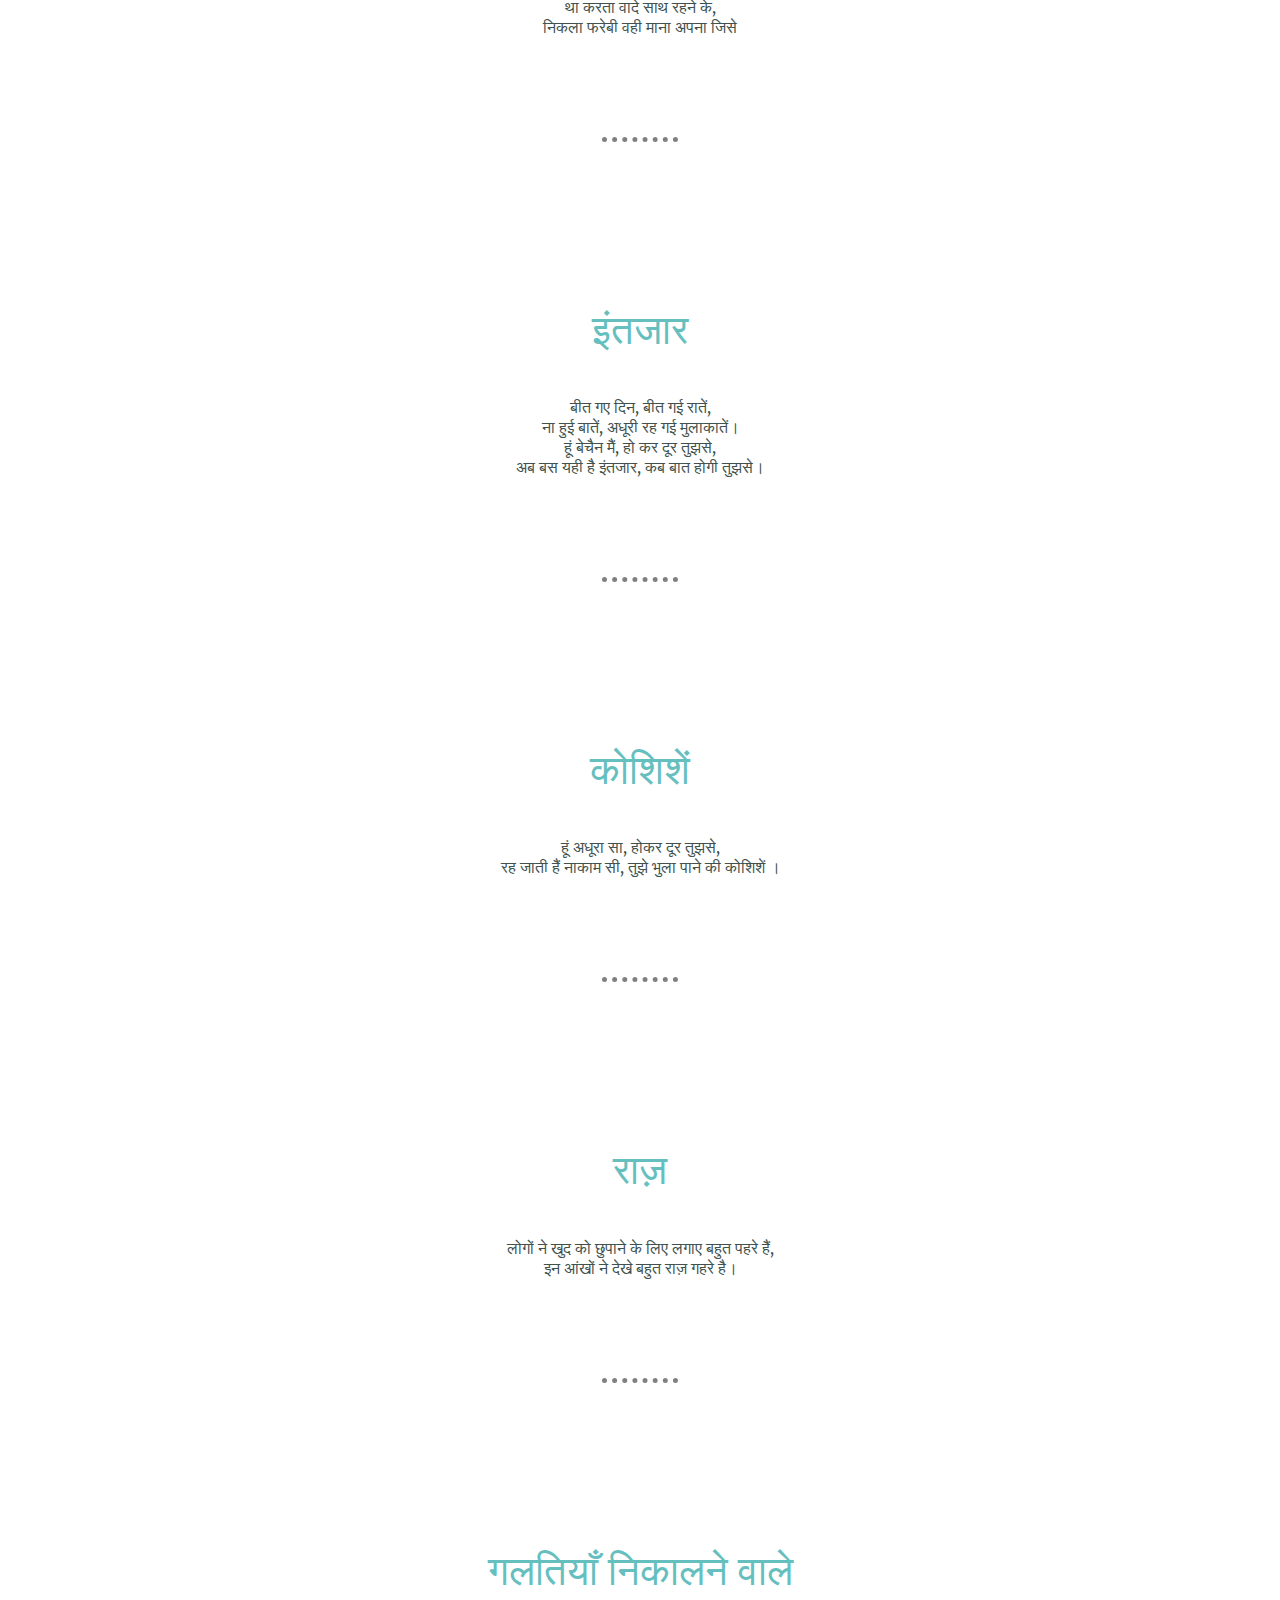
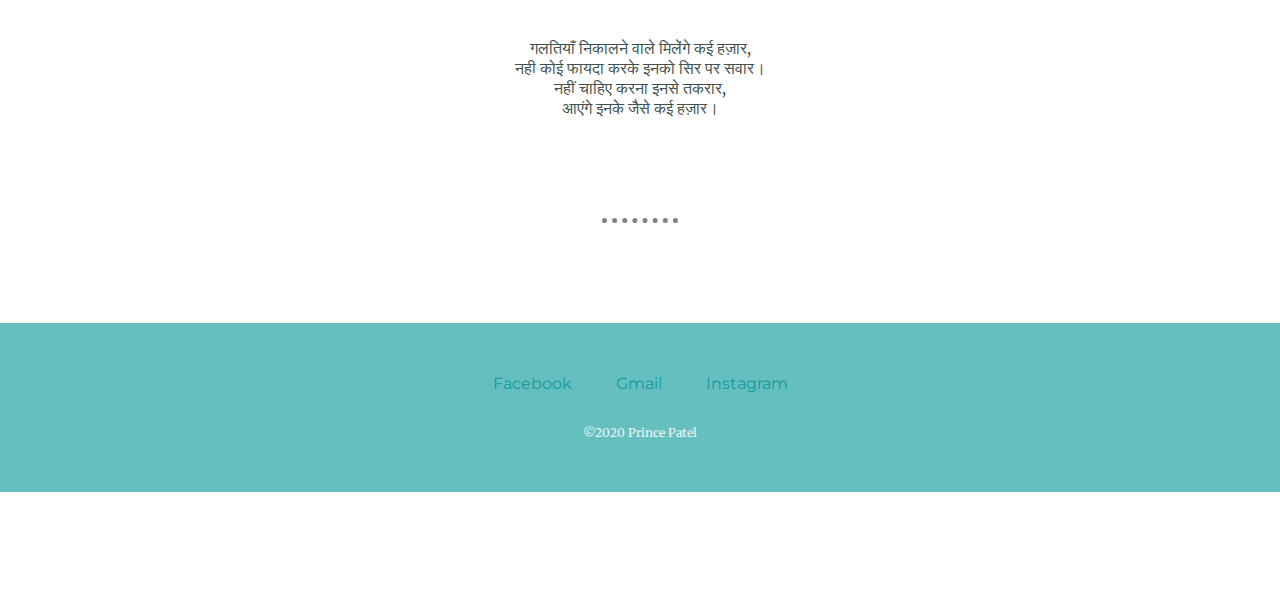
==== commit f028123c: "Update index.html" ====
--- a/index.html
+++ b/index.html
@@ -146,8 +146,8 @@
     <div class="bottom-container">
         <a class="fotter-link" href="https://www.facebook.com/prnsumit/">Facebook</a>
         <a class="fotter-link" href="https://www.gmail.com">Gmail</a>
-        <a class="fotter-link" href="https://www.instagram.com/alfaz_e_jazbat/?hl=en">Instagram</a>
-        <a class="fotter-link" href=”tel:+917974905010″>Click to Call Us!</a>
+        <a class="fotter-link" href="https://www.instagram.com/prnc_patel/?hl=en">Instagram</a>
+      
         <p class="copyright">©2020 Prince Patel</p>
     </div>
 
--- a/style.css
+++ b/style.css
@@ -48,7 +48,7 @@
     
     color: #000000;
     font-family: 'Poppins', sans-serif;
-    font-size:5.625rem;
+    font-size:4.625rem;
     line-height: 2;
 }
 .web{
@@ -56,14 +56,14 @@
     margin-top: 0;
 }
 h2{
-    color:#143333 ;
+    color:#66BFBF ;
     font-family: 'Montserrat', sans-serif;
     font-size: 2.5rem;
     font-weight: normal;
     padding: 10px;
 }
 h3{
-    color: #11999E;
+    color: #66BFBF;
     font-family: 'Montserrat', sans-serif;
 }
 hr{
